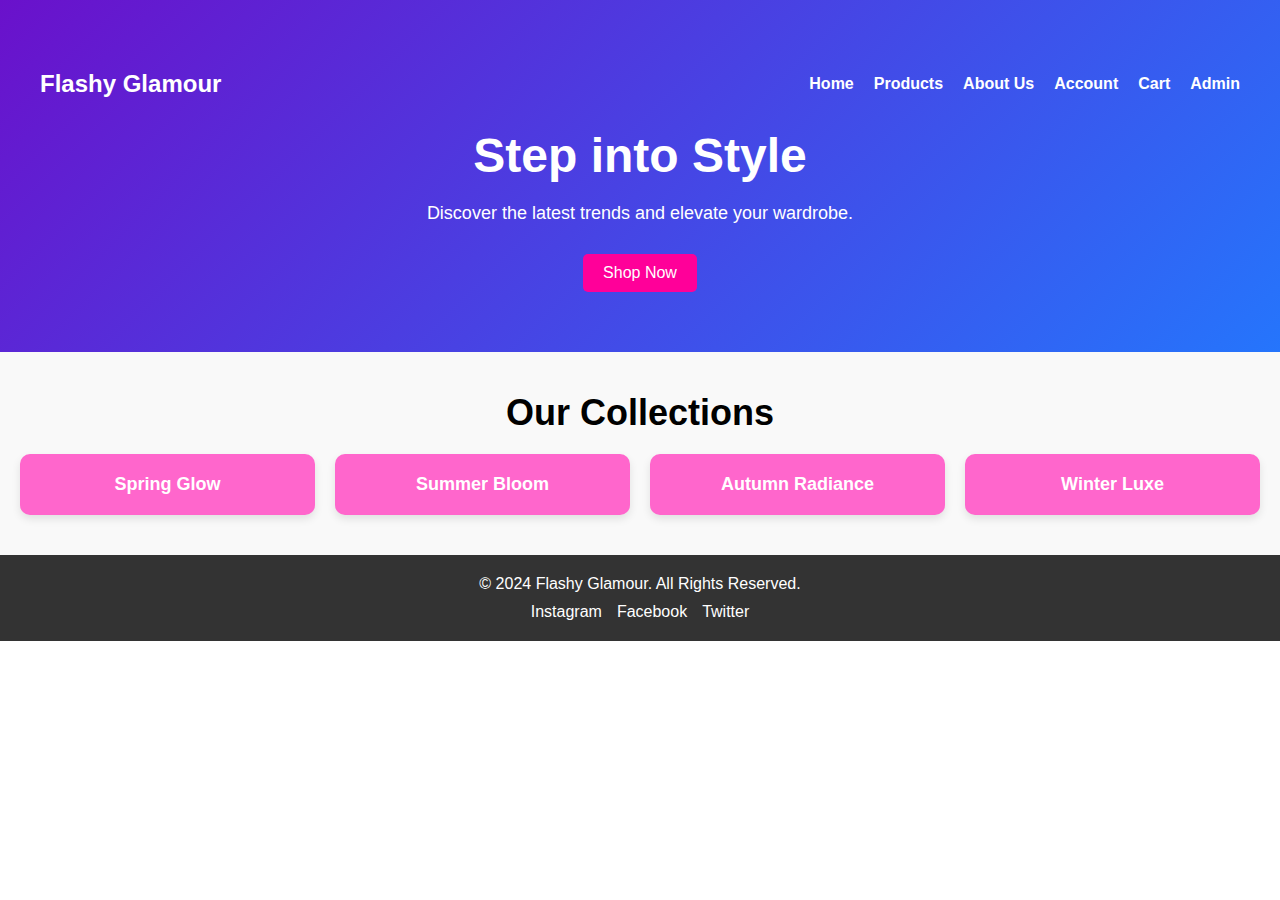
==== index.html @ c1aef59a "home page" ====
<!DOCTYPE html>
<html lang="en">
  <head>
    <meta charset="UTF-8" />
    <meta name="viewport" content="width=device-width, initial-scale=1.0" />
    <title>Flashy Glamour</title>
    <link rel="stylesheet" href="../styles/home.css" />
  </head>
  <body>
    <header class="hero-section">
      <nav class="navbar">
        <div class="logo">Flashy Glamour</div>
        <ul class="nav-links">
          <li><a href="home.html">Home</a></li>
          <li><a href="./pages/products.html">Products</a></li>
          <li><a href="./pages/contact-about.html">About Us</a></li>
          <li><a href="./pages/user.html">Account</a></li>
          <li><a href="./pages/cart.html">Cart</a></li>
          <li><a href="./pages/admin.html">Admin</a></li>
        </ul>
      </nav>
      <div class="hero-content">
        <h1>Step into Style</h1>
        <p>Discover the latest trends and elevate your wardrobe.</p>
        <a href="../pages/products.html" class="cta">Shop Now</a>
      </div>
    </header>

    <section id="collections" class="collections-section">
      <h2>Our Collections</h2>
      <div class="collection-grid">
        <div class="collection-item">Spring Glow</div>
        <div class="collection-item">Summer Bloom</div>
        <div class="collection-item">Autumn Radiance</div>
        <div class="collection-item">Winter Luxe</div>
      </div>
    </section>

    <footer class="footer">
      <p>&copy; 2024 Flashy Glamour. All Rights Reserved.</p>
      <ul class="social-links">
        <li><a href="#">Instagram</a></li>
        <li><a href="#">Facebook</a></li>
        <li><a href="#">Twitter</a></li>
      </ul>
    </footer>
  </body>
</html>
---- styles/home.css ----
/* Reset and fonts */
* {
  margin: 0;
  padding: 0;
  box-sizing: border-box;
  font-family: "Arial", sans-serif;
}

/* Hero Section */
.hero-section {
  background: linear-gradient(135deg, #6a11cb, #2575fc);
  color: white;
  text-align: center;
  padding: 60px 20px;
}

.navbar {
  display: flex;
  justify-content: space-between;
  align-items: center;
  padding: 10px 20px;
}

.logo {
  font-size: 24px;
  font-weight: bold;
}

.nav-links {
  list-style: none;
  display: flex;
  gap: 20px;
}

.nav-links a {
  color: white;
  text-decoration: none;
  font-weight: bold;
}

.hero-content h1 {
  font-size: 48px;
  margin: 20px 0;
}

.hero-content p {
  font-size: 18px;
  margin: 10px 0;
}

.cta {
  display: inline-block;
  padding: 10px 20px;
  background: #ff0099;
  color: white;
  text-decoration: none;
  border-radius: 5px;
  margin-top: 20px;
  transition: background 0.3s;
}

.cta:hover {
  background: #e60082;
}

/* Collections Section */
.collections-section {
  padding: 40px 20px;
  text-align: center;
  background: #f9f9f9;
}

.collections-section h2 {
  font-size: 36px;
  margin-bottom: 20px;
}

.collection-grid {
  display: grid;
  grid-template-columns: repeat(auto-fit, minmax(200px, 1fr));
  gap: 20px;
}

.collection-item {
  background: #ff66cc;
  color: white;
  padding: 20px;
  border-radius: 10px;
  font-size: 18px;
  font-weight: bold;
  text-align: center;
  box-shadow: 0 4px 8px rgba(0, 0, 0, 0.1);
}

/* Footer */
.footer {
  background: #333;
  color: white;
  text-align: center;
  padding: 20px;
}

.footer ul {
  list-style: none;
  display: flex;
  justify-content: center;
  gap: 15px;
  margin-top: 10px;
}

.footer ul li a {
  color: white;
  text-decoration: none;
  font-size: 16px;
}
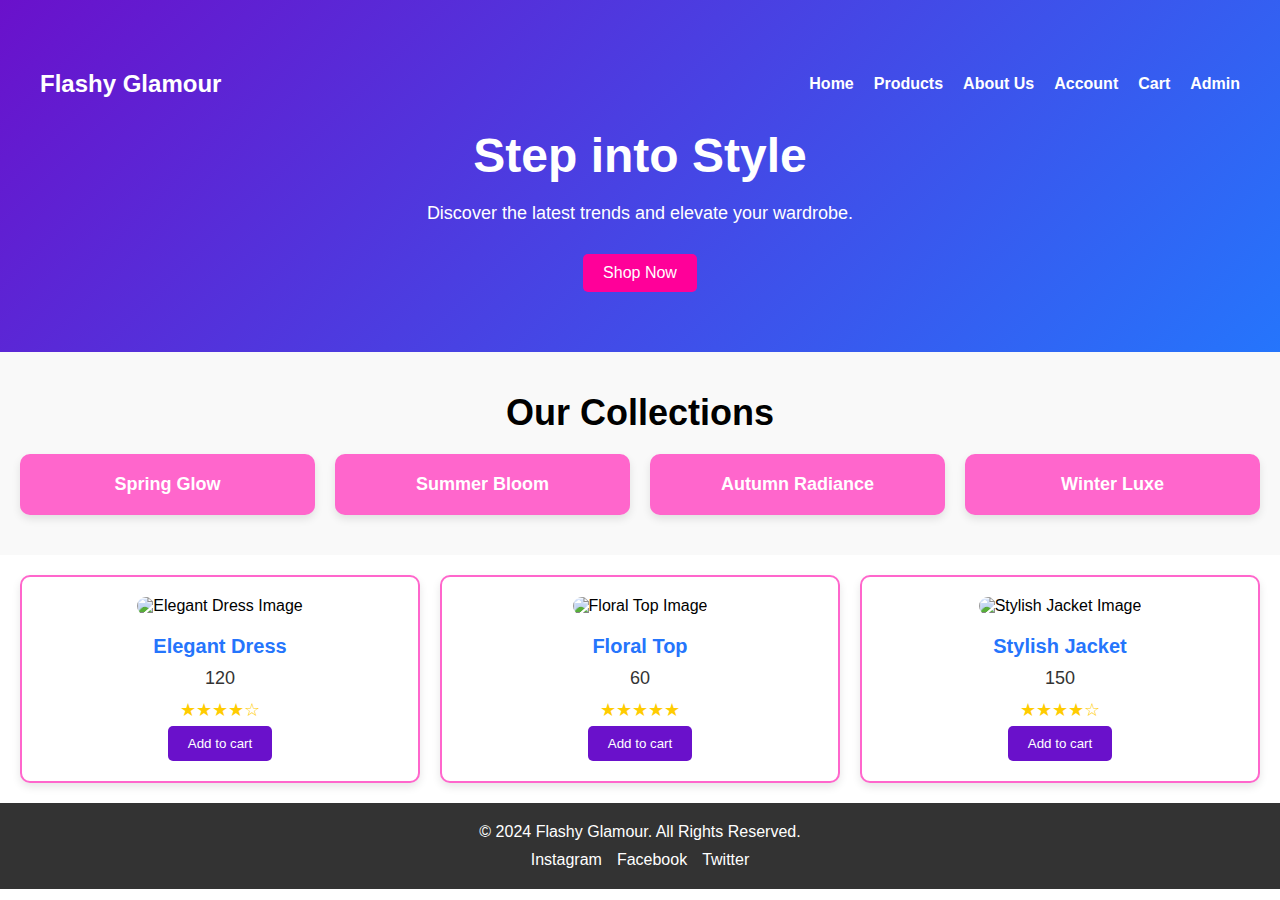
==== commit e3a1a5ee: "cart response" ====
--- a/index.html
+++ b/index.html
@@ -5,13 +5,14 @@
     <meta name="viewport" content="width=device-width, initial-scale=1.0" />
     <title>Flashy Glamour</title>
     <link rel="stylesheet" href="../styles/home.css" />
+    <link rel="stylesheet" href="../styles/products.css" />
   </head>
   <body>
     <header class="hero-section">
       <nav class="navbar">
         <div class="logo">Flashy Glamour</div>
         <ul class="nav-links">
-          <li><a href="home.html">Home</a></li>
+          <li><a href="/">Home</a></li>
           <li><a href="./pages/products.html">Products</a></li>
           <li><a href="./pages/contact-about.html">About Us</a></li>
           <li><a href="./pages/user.html">Account</a></li>
@@ -22,7 +23,7 @@
       <div class="hero-content">
         <h1>Step into Style</h1>
         <p>Discover the latest trends and elevate your wardrobe.</p>
-        <a href="../pages/products.html" class="cta">Shop Now</a>
+        <a href="./pages/products.html" class="cta">Shop Now</a>
       </div>
     </header>
 
@@ -35,7 +36,7 @@
         <div class="collection-item">Winter Luxe</div>
       </div>
     </section>
-
+    <div class="product-container products-grid" id="product-container"></div>
     <footer class="footer">
       <p>&copy; 2024 Flashy Glamour. All Rights Reserved.</p>
       <ul class="social-links">
@@ -44,5 +45,6 @@
         <li><a href="#">Twitter</a></li>
       </ul>
     </footer>
+    <script src="./scripts/index.js" type="module"></script>
   </body>
 </html>
--- a/styles/products.css
+++ b/styles/products.css
@@ -0,0 +1,140 @@
+/* General Reset and Fonts */
+* {
+  margin: 0;
+  padding: 0;
+  box-sizing: border-box;
+  font-family: "Arial", sans-serif;
+}
+
+/* Header Section */
+.products-hero {
+  background: linear-gradient(135deg, #6a11cb, #ff0099);
+  color: white;
+  text-align: center;
+  padding: 60px 20px;
+}
+
+.navbar {
+  display: flex;
+  justify-content: space-between;
+  align-items: center;
+  padding: 10px 20px;
+}
+
+.logo {
+  font-size: 24px;
+  font-weight: bold;
+}
+
+.nav-links {
+  list-style: none;
+  display: flex;
+  gap: 20px;
+}
+
+.nav-links a {
+  color: white;
+  text-decoration: none;
+  font-weight: bold;
+}
+
+.hero-content h1 {
+  font-size: 48px;
+  margin: 20px 0;
+}
+
+.hero-content p {
+  font-size: 18px;
+  margin: 10px 0;
+}
+
+/* Products Section */
+.products-section {
+  padding: 40px 20px;
+  text-align: center;
+  background: #fff0f6;
+  background-image: url("https://www.transparenttextures.com/patterns/sakura.png"); /* Light floral texture */
+}
+
+.products-section h2 {
+  font-size: 36px;
+  margin-bottom: 20px;
+  color: #6a11cb;
+}
+
+.products-grid {
+  display: grid;
+  grid-template-columns: repeat(auto-fit, minmax(250px, 1fr));
+  gap: 20px;
+  padding: 20px;
+}
+
+.product-card {
+  background: white;
+  border: 2px solid #ff66cc;
+  border-radius: 10px;
+  padding: 20px;
+  box-shadow: 0 4px 8px rgba(0, 0, 0, 0.1);
+  text-align: center;
+  transition: transform 0.3s, box-shadow 0.3s;
+}
+
+.product-card:hover {
+  transform: translateY(-10px);
+  box-shadow: 0 6px 12px rgba(0, 0, 0, 0.2);
+}
+
+.product-card img {
+  width: 100%;
+  border-radius: 10px;
+  margin-bottom: 10px;
+}
+
+.product-card h3 {
+  font-size: 20px;
+  color: #2575fc;
+  margin: 10px 0;
+}
+
+.product-card p {
+  font-size: 18px;
+  color: #333;
+  margin: 10px 0;
+}
+
+.btn-buy {
+  display: inline-block;
+  padding: 10px 20px;
+  background: #6a11cb;
+  color: white;
+  border: none;
+  border-radius: 5px;
+  cursor: pointer;
+  transition: background 0.3s;
+}
+
+.btn-buy:hover {
+  background: #ff0099;
+}
+
+/* Footer */
+.footer {
+  background: #333;
+  color: white;
+  text-align: center;
+  padding: 20px;
+}
+
+.footer ul {
+  list-style: none;
+  display: flex;
+  justify-content: center;
+  gap: 15px;
+  margin-top: 10px;
+}
+
+.footer ul li a {
+  color: white;
+  text-decoration: none;
+  font-size: 16px;
+}
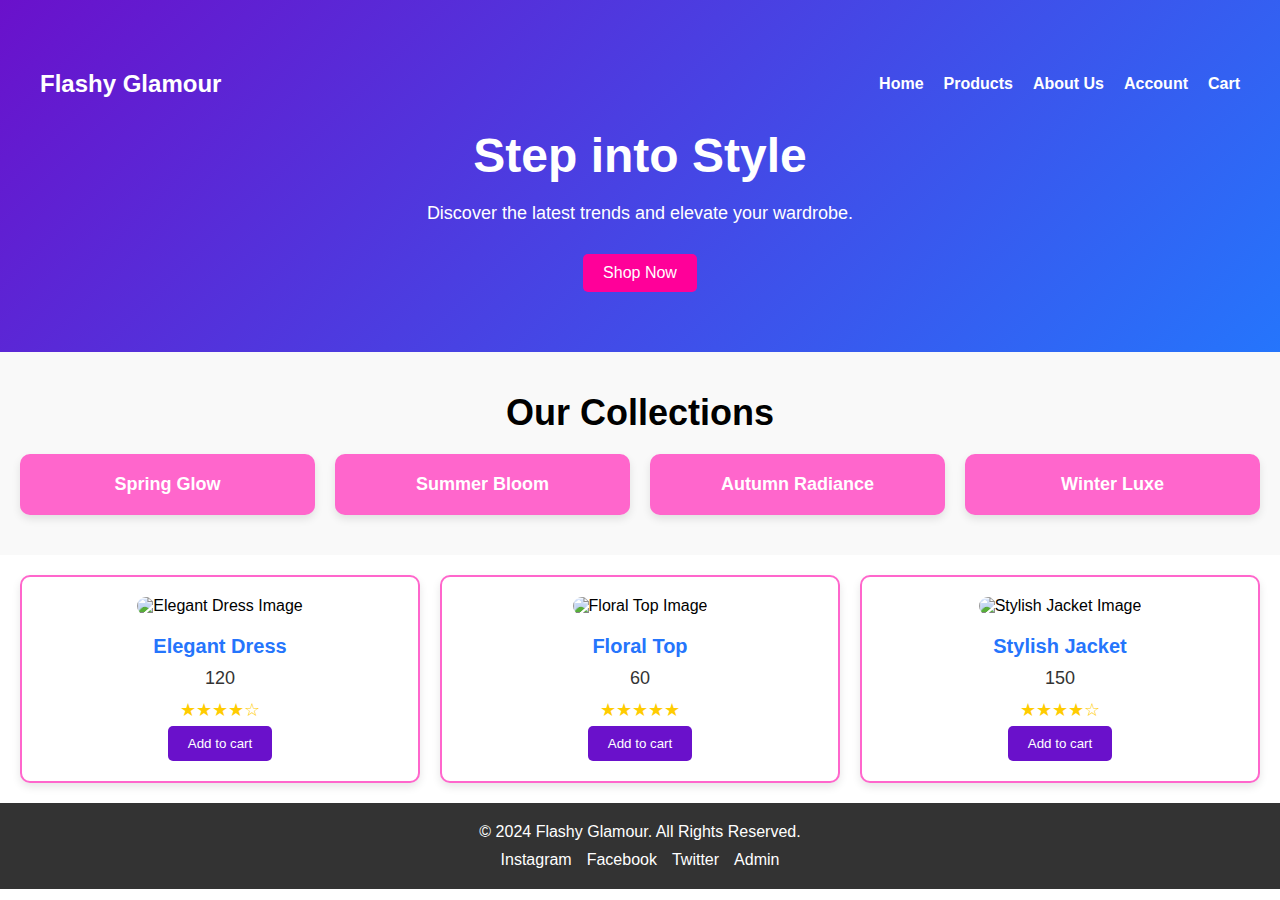
==== commit 592cd3d4: "m5" ====
--- a/index.html
+++ b/index.html
@@ -17,7 +17,6 @@
           <li><a href="./pages/contact-about.html">About Us</a></li>
           <li><a href="./pages/user.html">Account</a></li>
           <li><a href="./pages/cart.html">Cart</a></li>
-          <li><a href="./pages/admin.html">Admin</a></li>
         </ul>
       </nav>
       <div class="hero-content">
@@ -43,6 +42,7 @@
         <li><a href="#">Instagram</a></li>
         <li><a href="#">Facebook</a></li>
         <li><a href="#">Twitter</a></li>
+        <li><a href="./pages/admin.html">Admin</a></li>
       </ul>
     </footer>
     <script src="./scripts/index.js" type="module"></script>
--- a/styles/home.css
+++ b/styles/home.css
@@ -16,8 +16,9 @@
 
 .navbar {
   display: flex;
-  justify-content: space-between;
+  flex-wrap: wrap;
   align-items: center;
+  gap: 2px;
   padding: 10px 20px;
 }
 
